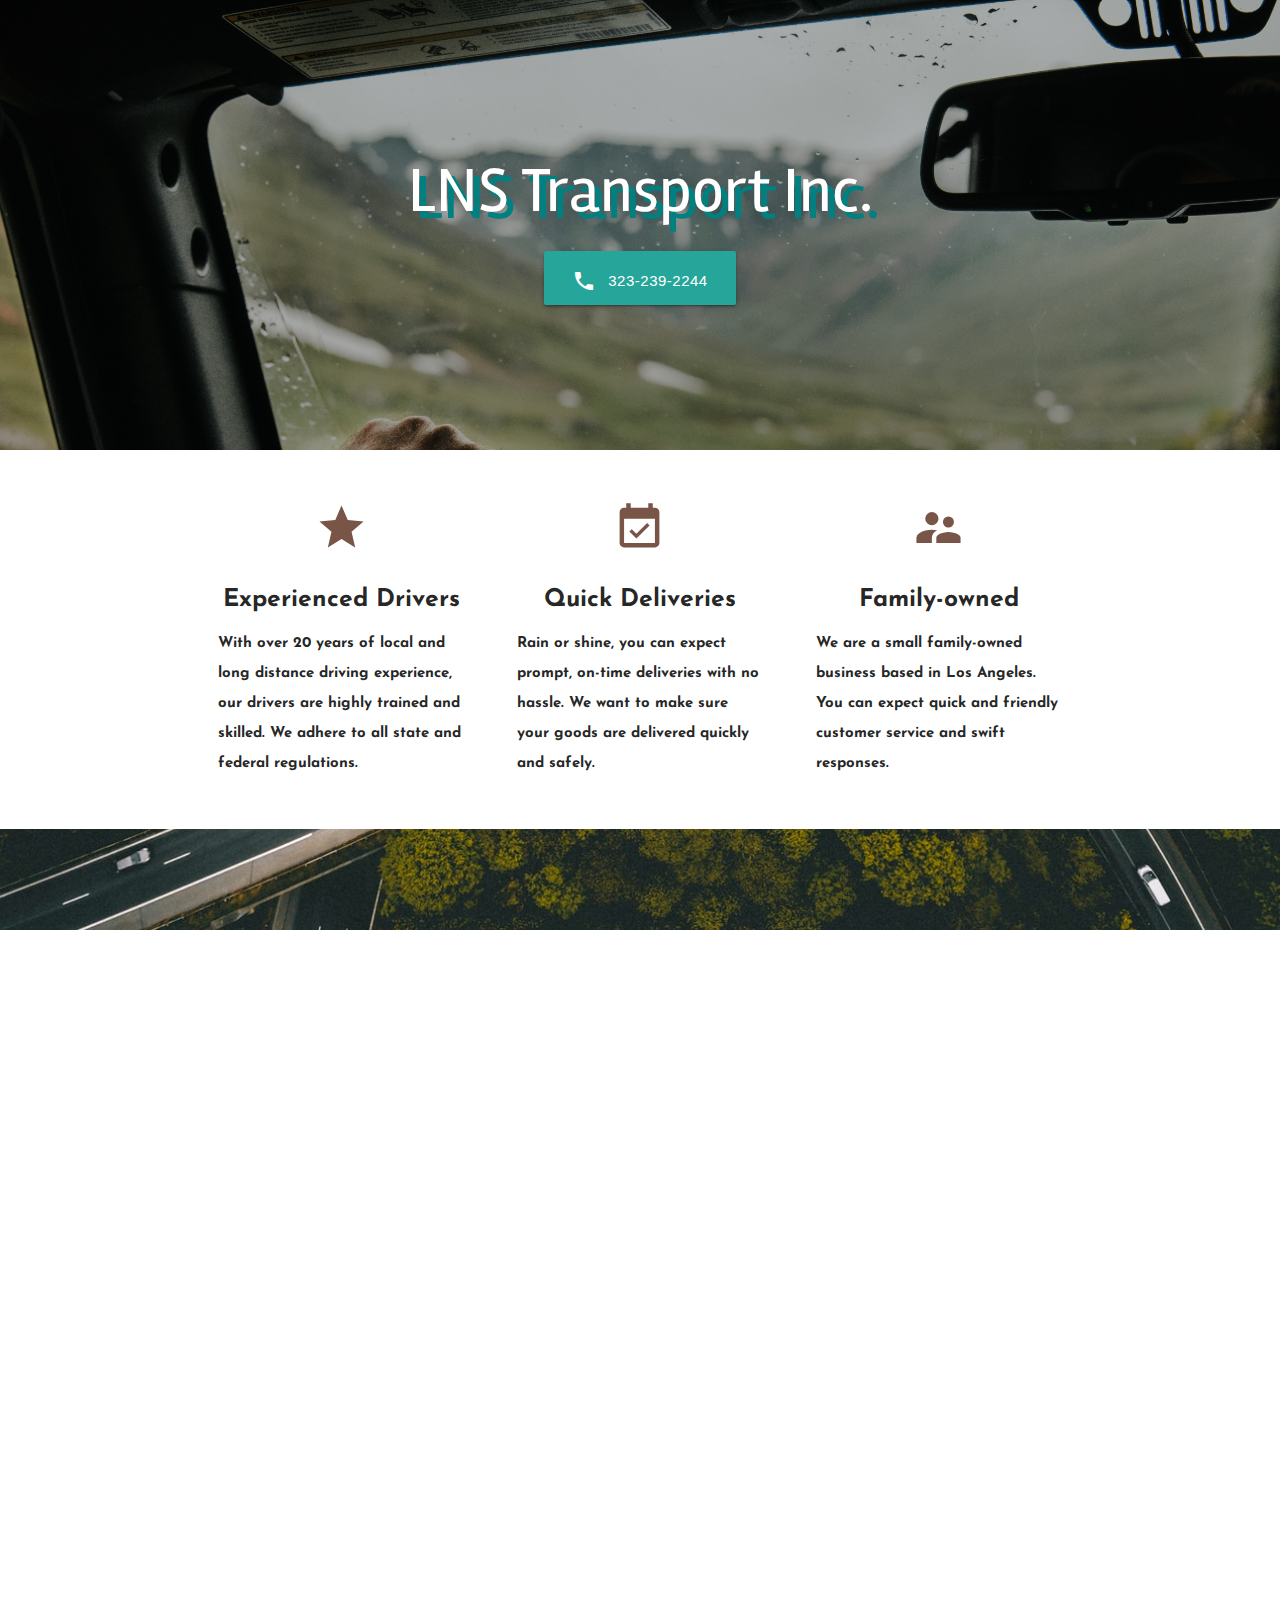
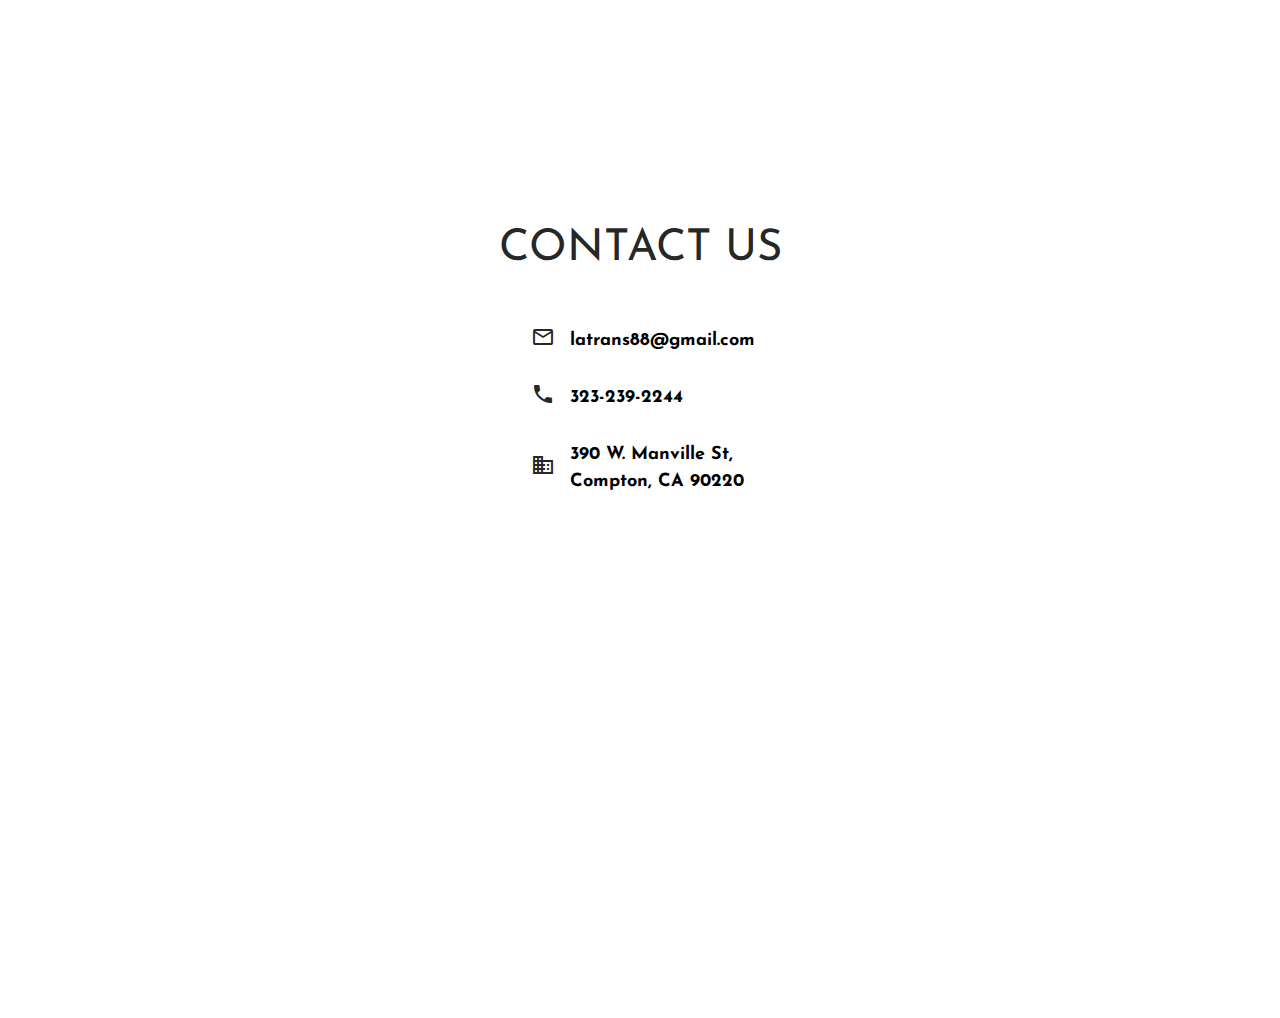
==== docs/index.html @ 2abd7036 "changed src to docs for github pages" ====
<!DOCTYPE html>
<html lang="en">

<head>
  <meta http-equiv="Content-Type" content="text/html; charset=UTF-8" />
  <meta name="viewport" content="width=device-width, initial-scale=1" />
  <title>LNS Transport Inc.</title>
  <link rel="icon" type="image/x-icon" href="./img/favicon.ico" />
  <link href="https://fonts.googleapis.com/icon?family=Material+Icons" rel="stylesheet">
  <link href="https://fonts.googleapis.com/css?family=Josefin+Sans" rel="stylesheet">
  <link href="https://fonts.googleapis.com/css?family=Rambla:700i" rel="stylesheet">
  <link href="css/materialize.css" type="text/css" rel="stylesheet" media="screen,projection" />
  <link href="css/style.css" type="text/css" rel="stylesheet" media="screen,projection" />
</head>

<body>

  <div id="index-banner" class="parallax-container parallax-container1">
    <div class="section no-pad-bot">
      <div class="container">
        <br>
        <br>
        <h1 class="header center white-text text-lighten-1 main-title">LNS Transport Inc.</h1>
        <div class="row center">
          <a href="tel:+13232392244" class="btn-large waves-effect waves-light teal lighten-1">
            <p class="main-button">
              <i class=" material-icons mdc-button__icon" aria-hidden="true">local_phone</i>
              323-239-2244
            </p>
          </a>
        </div>
        <br>
        <br>

      </div>
    </div>
  </div>


  <div class="container">
    <div class="section">

      <div class="row">
        <div class="col s12 m4">
          <div class="icon-block">
            <h2 class="center brown-text">
              <i class="material-icons">star</i>
            </h2>
            <h5 class="center bold-title">Experienced Drivers</h5>

            <p class="bold-title">With over 20 years of local and long distance driving experience, our drivers are highly trained and skilled.
              We adhere to all state and federal regulations.
            </p>
          </div>
        </div>

        <div class="col s12 m4">
          <div class="icon-block">
            <h2 class="center brown-text">
              <i class="material-icons">event_available</i>
            </h2>
            <h5 class="center bold-title">Quick Deliveries</h5>

            <p class="bold-title">Rain or shine, you can expect prompt, on-time deliveries with no hassle. We want to make sure your goods are
              delivered quickly and safely.</p>
          </div>
        </div>

        <div class="col s12 m4">
          <div class="icon-block">
            <h2 class="center brown-text">
              <i class="material-icons">supervisor_account</i>
            </h2>
            <h5 class="center bold-title">Family-owned</h5>

            <p class="bold-title">We are a small family-owned business based in Los Angeles. You can expect quick and friendly customer service
              and swift responses.</p>
          </div>
        </div>
      </div>

    </div>
  </div>


  <div class="parallax-container parallax-container2 valign-wrapper">
  </div>
  <div class="parallax-container parallax-container3 valign-wrapper">
  </div>

  <div class="container">
    <div class="section">

      <div class="row bold-title">
        <div class="col s12 center">
          <h3>
            <i class="mdi-content-send brown-text"></i>
          </h3>
          <br>
          <h3>CONTACT US</h3>
          <br>
          <table>
            <tr>
              <th class="table-icon">
                <i class="material-icons">mail_outline</i>
              </th>
              <th>
                <a href="mailto:latrans88@gmail.com" class="table-info">latrans88@gmail.com</a>
              </th>
            </tr>
            <tr>
              <th class="table-icon">
                <i class="material-icons">local_phone</i>
              </th>
              <th>
                <a href="tel:+13232392244" class="table-info">323-239-2244</a>
              </th>
            </tr>
            <tr>
              <th class="table-icon">
                <i class="material-icons">business</i>
              </th>
              <th>
                <a href="https://goo.gl/maps/oGGikKrJXqH2 " class="table-info">390 W. Manville St,
                  <br>Compton, CA 90220</a>
              </th>
            </tr>
          </table>
          <br>

        </div>
      </div>

    </div>
  </div>


  <div class="parallax-container parallax-container4 valign-wrapper">
    <video autoplay loop muted>
      <source src="./img/city.mp4" type="video/mp4">
    </video>
  </div>

  <script src="https://code.jquery.com/jquery-2.1.1.min.js"></script>
  <script src="js/materialize.js"></script>
  <script src="js/init.js"></script>

</body>

</html>
---- docs/css/style.css ----
p {
  line-height: 2rem;
}

.main-title {
  font-family: 'Rambla', sans-serif;
  text-shadow: 7px 7px teal;
}

.bold-title {
  font-family: 'Josefin Sans', sans-serif;
  font-weight: bold;
}

.main-button {
  display: inline-flex;
  vertical-align: middle;
}

.main-button i {
  padding-right: 12px;
}

.parallax-container1 {
  background-image: url('../img/driving.jpg');
  height: 500px;
  background-attachment: fixed;
  background-position: center;
  background-repeat: no-repeat;
  background-size: cover;
  padding-top: 100px;
}

.parallax-container2 {
  background-image: url('../img/overpass.jpeg');
  height: 500px;
  background-attachment: fixed;
  background-position: center;
  background-repeat: no-repeat;
  background-size: cover;
}

.parallax-container3 {
  background-image: url('../img/aerial.jpg');
  height: 500px;
  background-attachment: fixed;
  background-position: center;
  background-repeat: no-repeat;
  background-size: cover;
}

.parallax-container4 {
  max-height: 50px;
}

.parallax-container {
  min-height: 450px;
  line-height: 0;
  height: auto;
  color: rgba(255, 255, 255, 0.9);
}

.parallax-container .section {
  width: 100%;
}

video {
  max-width: 100%;
  min-height: 100%;
  width: auto;
  height: auto;
}

table {
  width: auto;
  margin: 0px auto;
}

tr {
  border: 0;
}

.table-icon {
  padding: 10px;
}

.table-info {
  color: black;
  font-size: 18px;
}

@media only screen and (max-width: 992px) {
  .parallax-container .section {
    position: absolute;
    top: 40%;
  }
  #index-banner .section {
    top: 18%;
  }
}

@media only screen and (max-width: 790px) {
  video {
    object-fit: fill;
  }
  .parallax-container4 {
    height: 10px;
  }
}

.icon-block {
  padding: 0 15px;
}

.icon-block .material-icons {
  font-size: inherit;
}
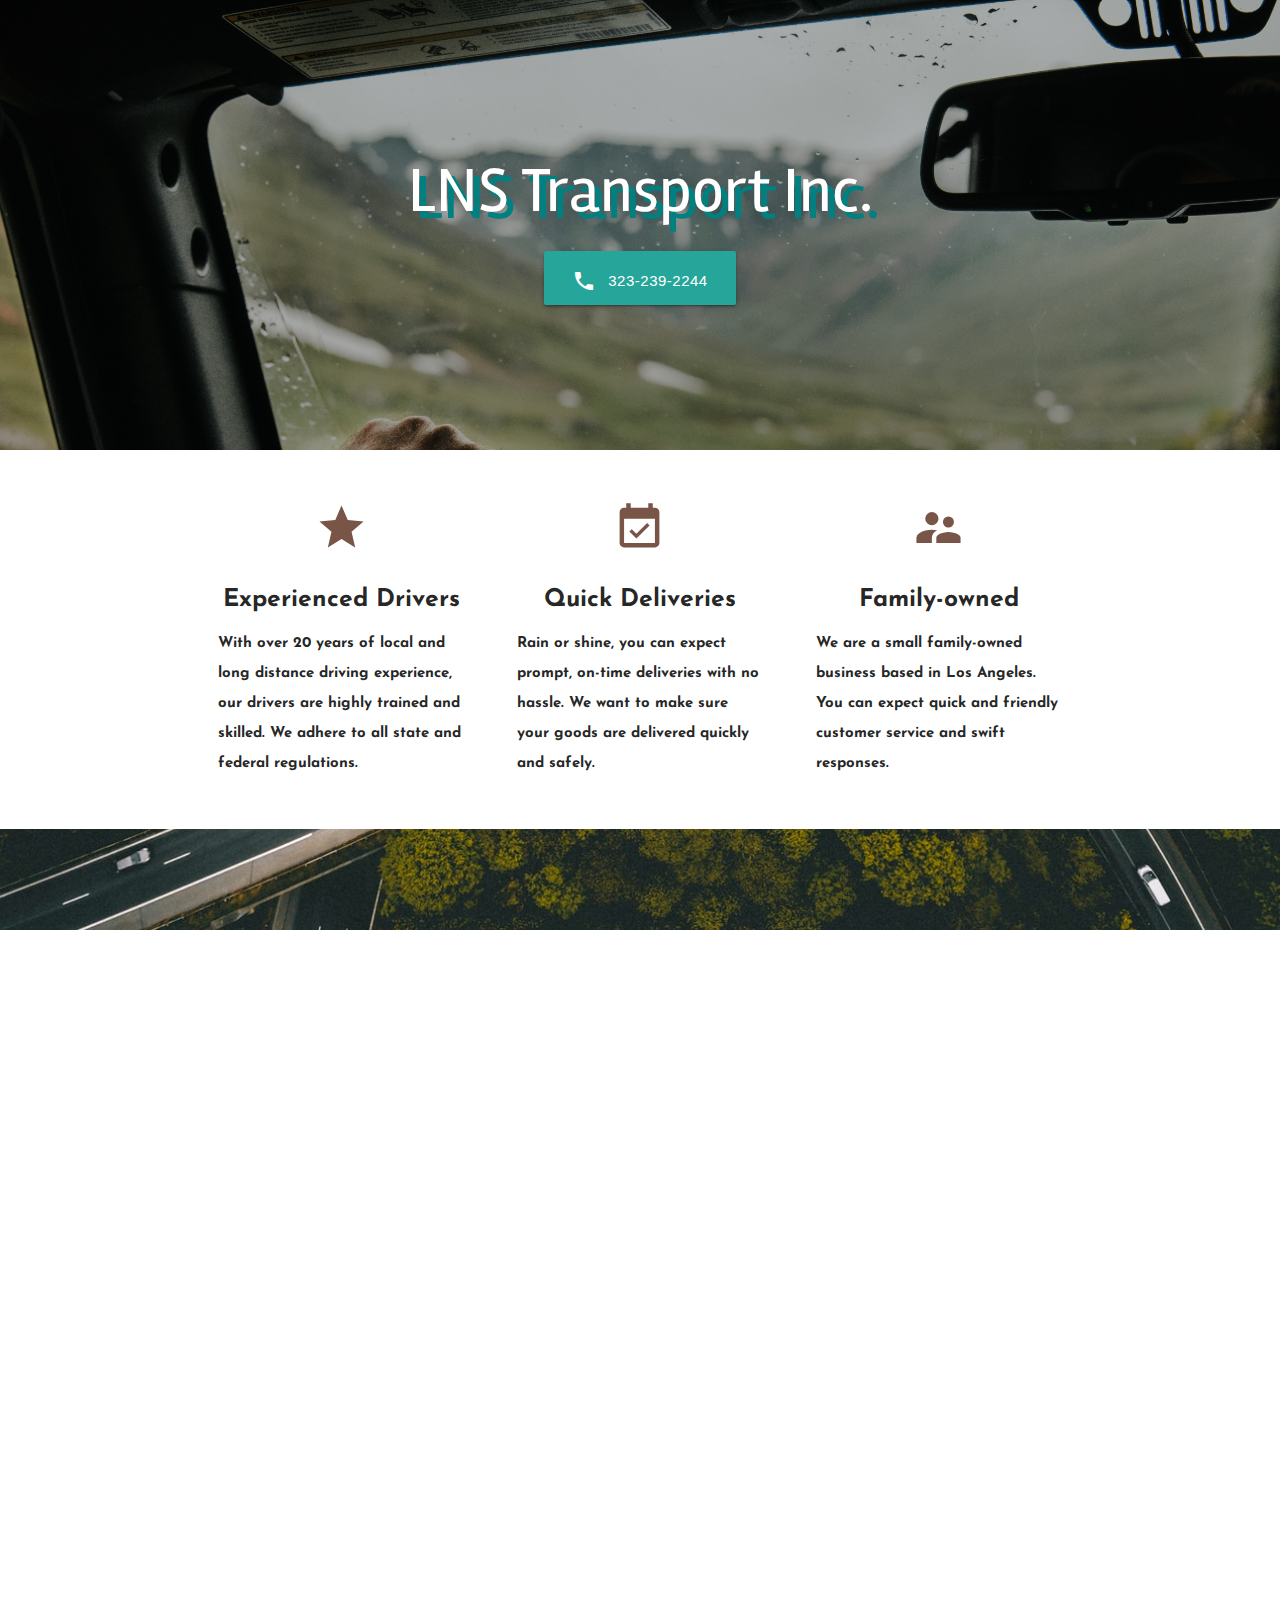
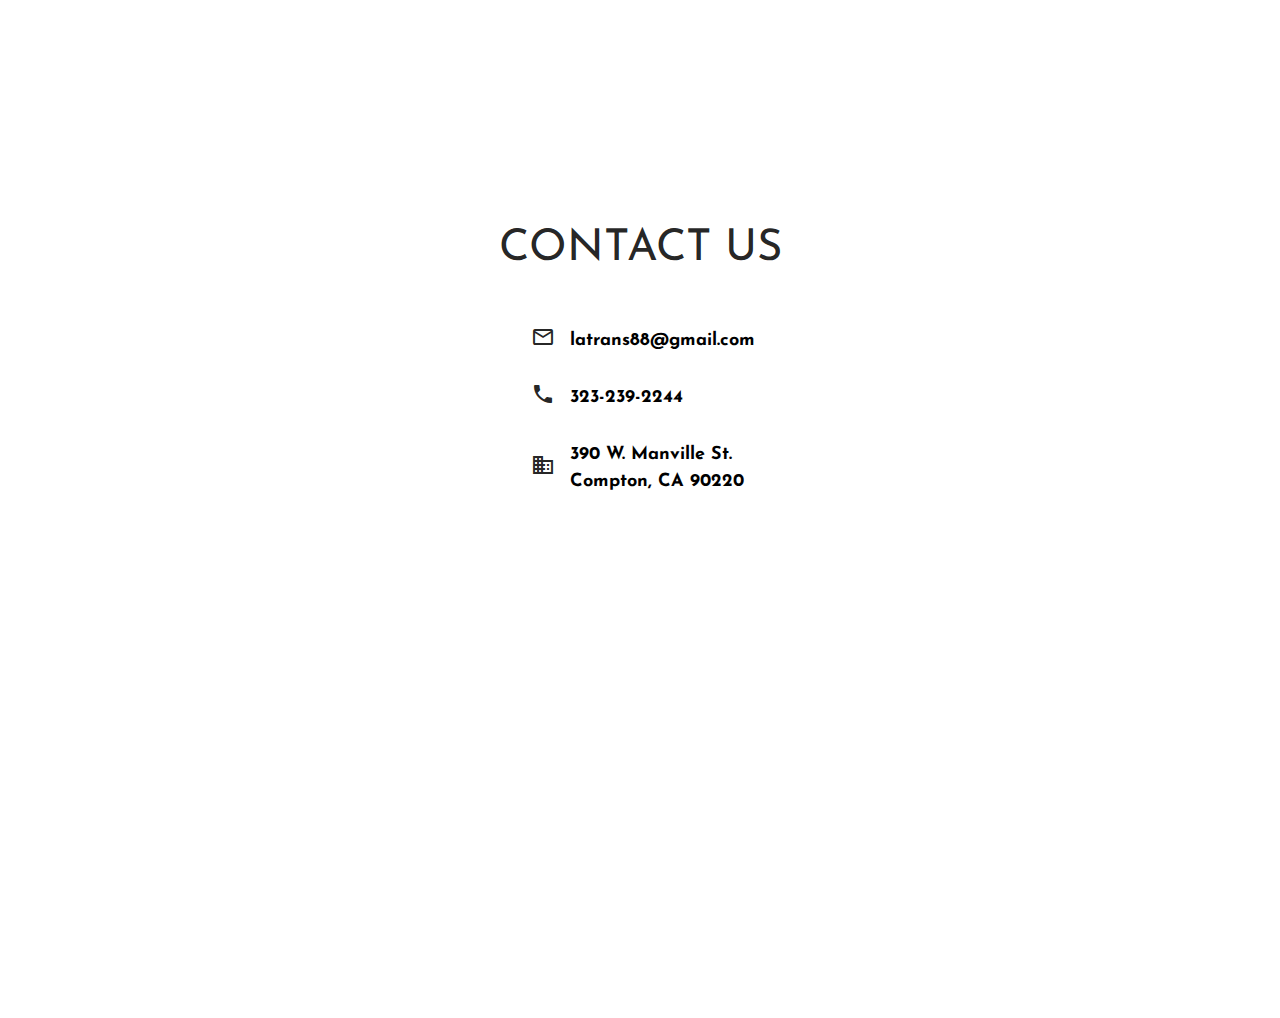
==== commit 4a936bcf: "fix media queries, address, responsive width on video" ====
--- a/docs/index.html
+++ b/docs/index.html
@@ -121,7 +121,7 @@
                 <i class="material-icons">business</i>
               </th>
               <th>
-                <a href="https://goo.gl/maps/oGGikKrJXqH2 " class="table-info">390 W. Manville St,
+                <a href="https://goo.gl/maps/oGGikKrJXqH2 " class="table-info">390 W. Manville St.
                   <br>Compton, CA 90220</a>
               </th>
             </tr>
--- a/docs/css/style.css
+++ b/docs/css/style.css
@@ -65,7 +65,7 @@
 }
 
 video {
-  max-width: 100%;
+  min-width: 100%;
   min-height: 100%;
   width: auto;
   height: auto;
@@ -100,11 +100,11 @@
 }
 
 @media only screen and (max-width: 790px) {
-  video {
-    object-fit: fill;
-  }
-  .parallax-container4 {
-    height: 10px;
+  .parallax-container4 video {
+    position: absolute;
+    width: 230px;
+    height: 300px;
+    object-fit: cover;
   }
 }
 
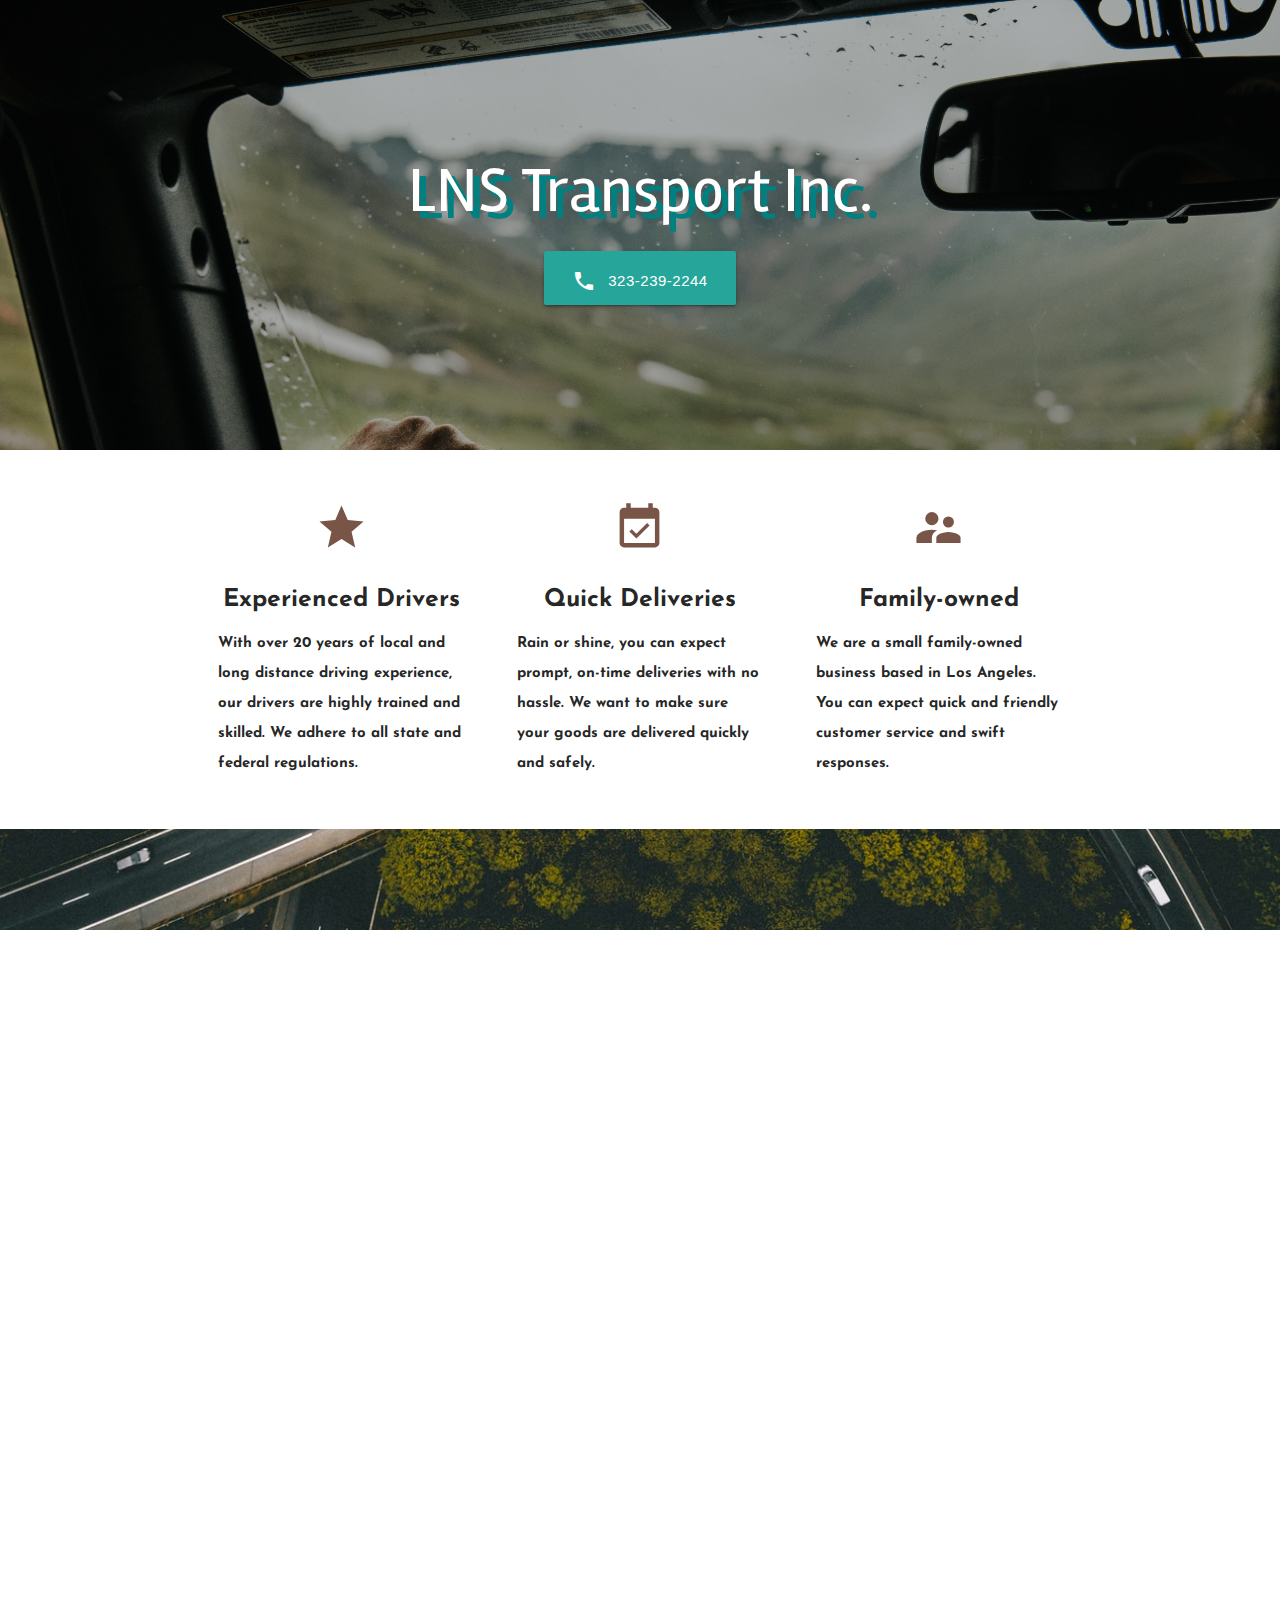
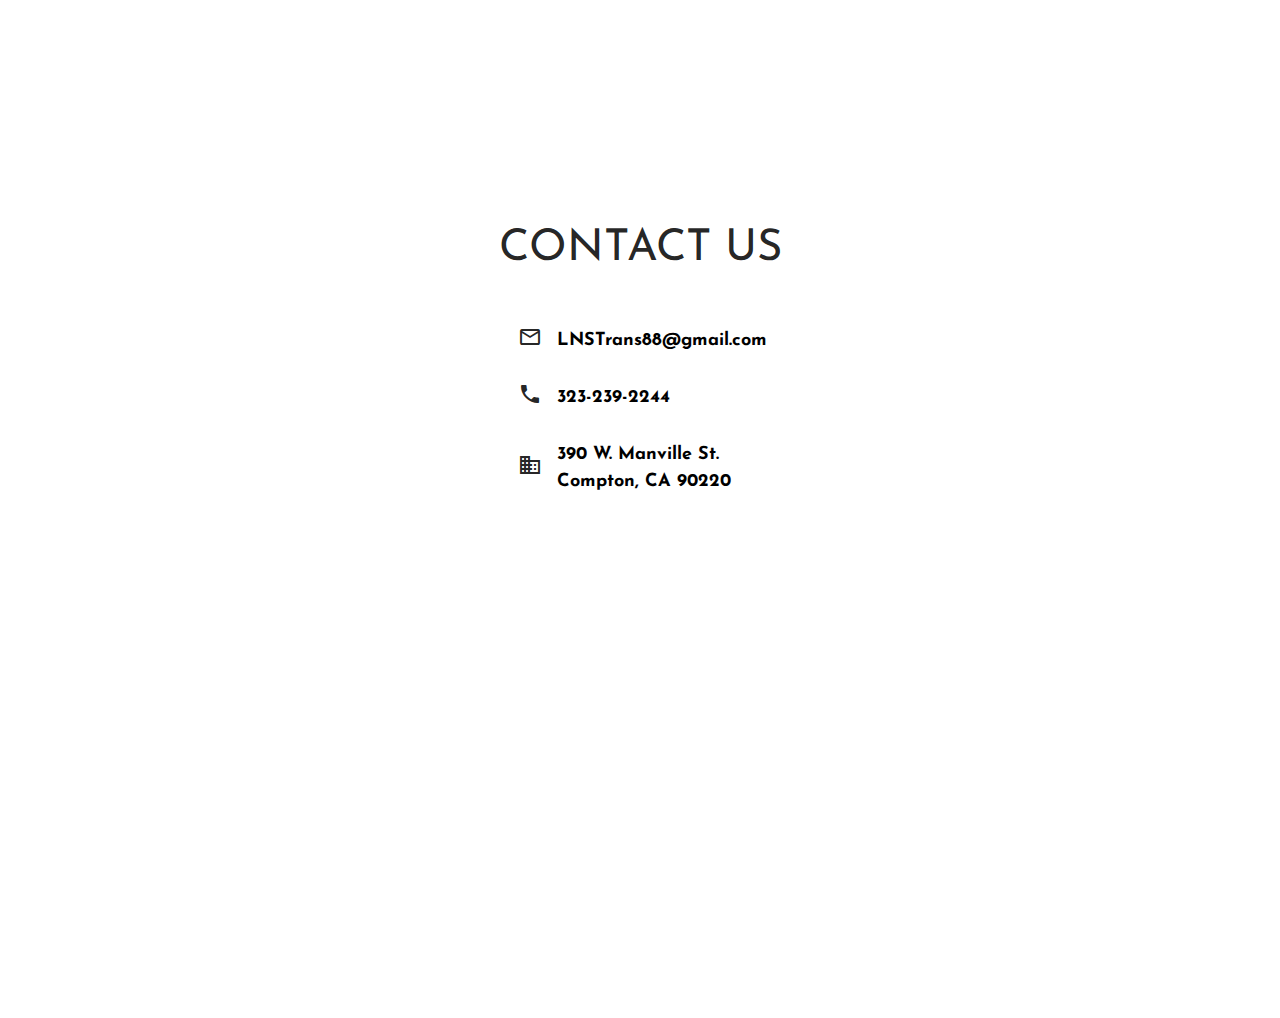
==== commit b278c35b: "email update" ====
--- a/docs/index.html
+++ b/docs/index.html
@@ -105,7 +105,7 @@
                 <i class="material-icons">mail_outline</i>
               </th>
               <th>
-                <a href="mailto:latrans88@gmail.com" class="table-info">latrans88@gmail.com</a>
+                <a href="mailto:latrans88@gmail.com" class="table-info">LNSTrans88@gmail.com</a>
               </th>
             </tr>
             <tr>
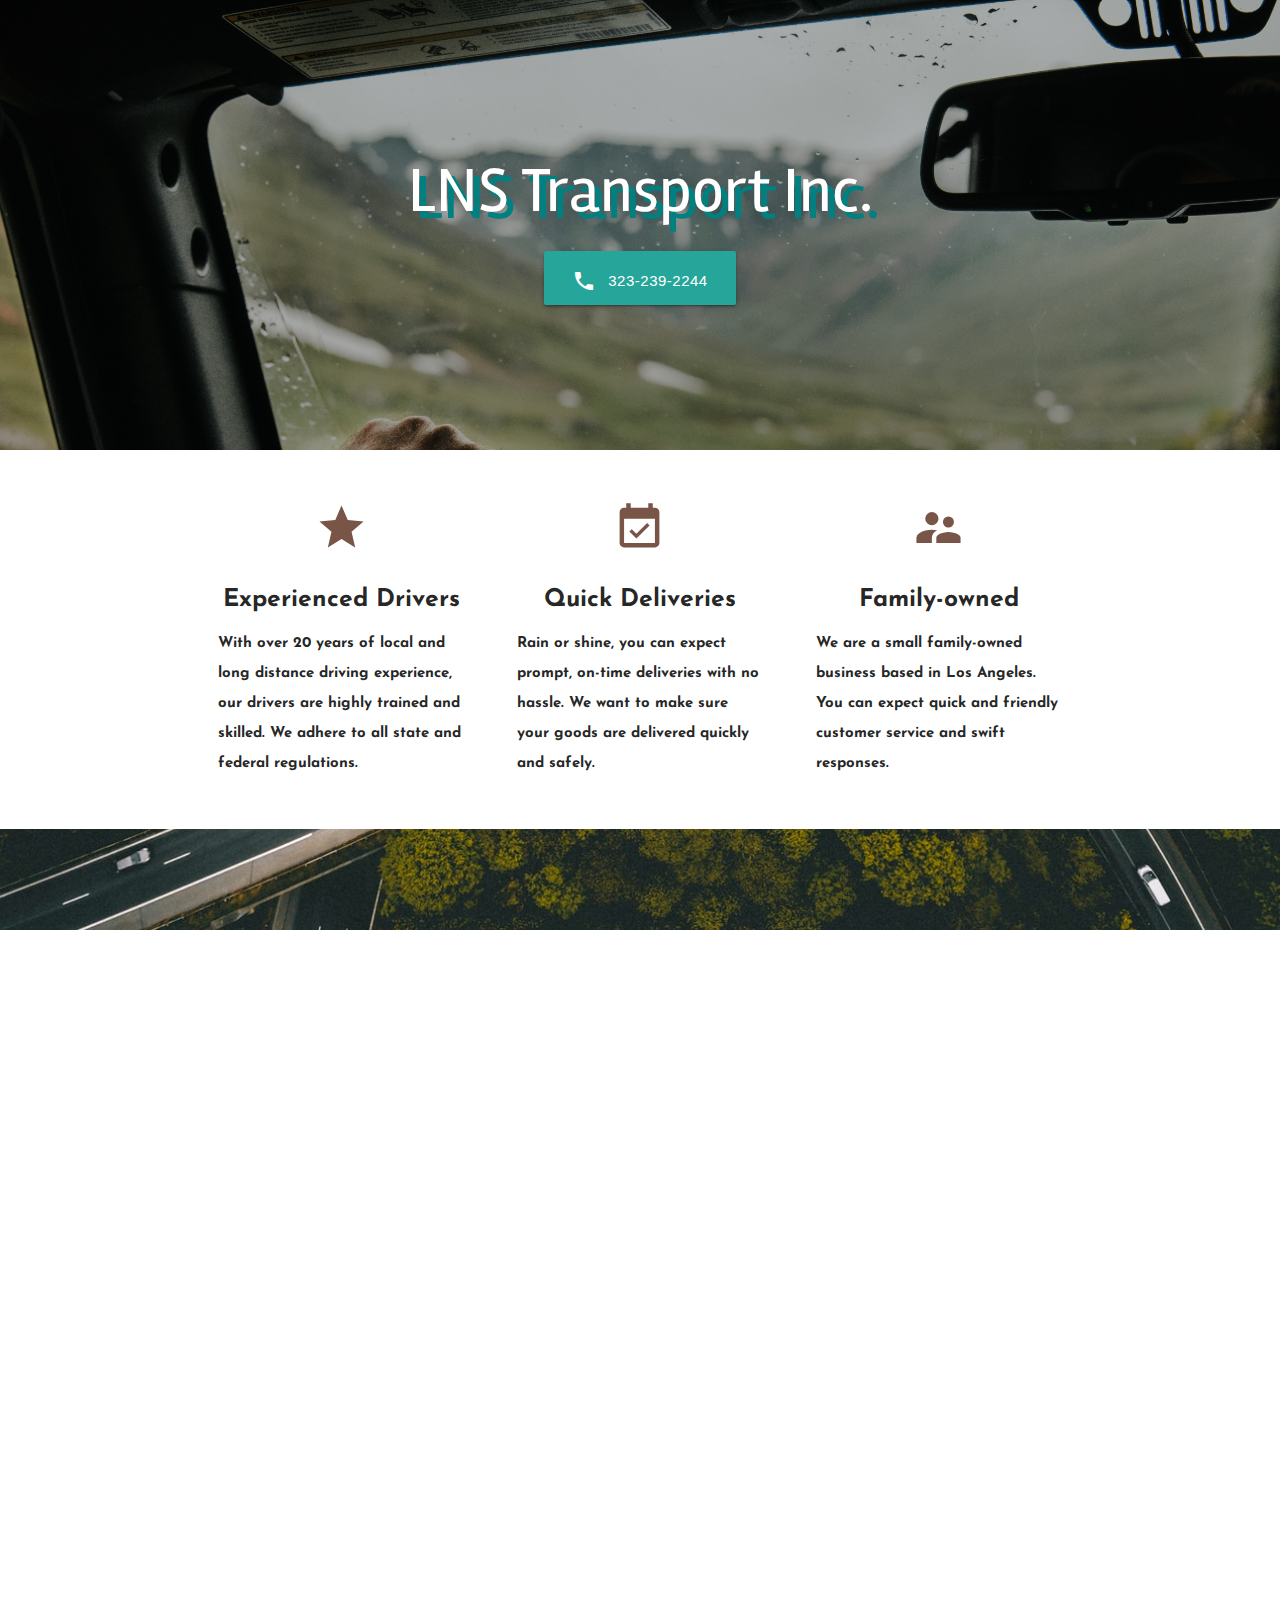
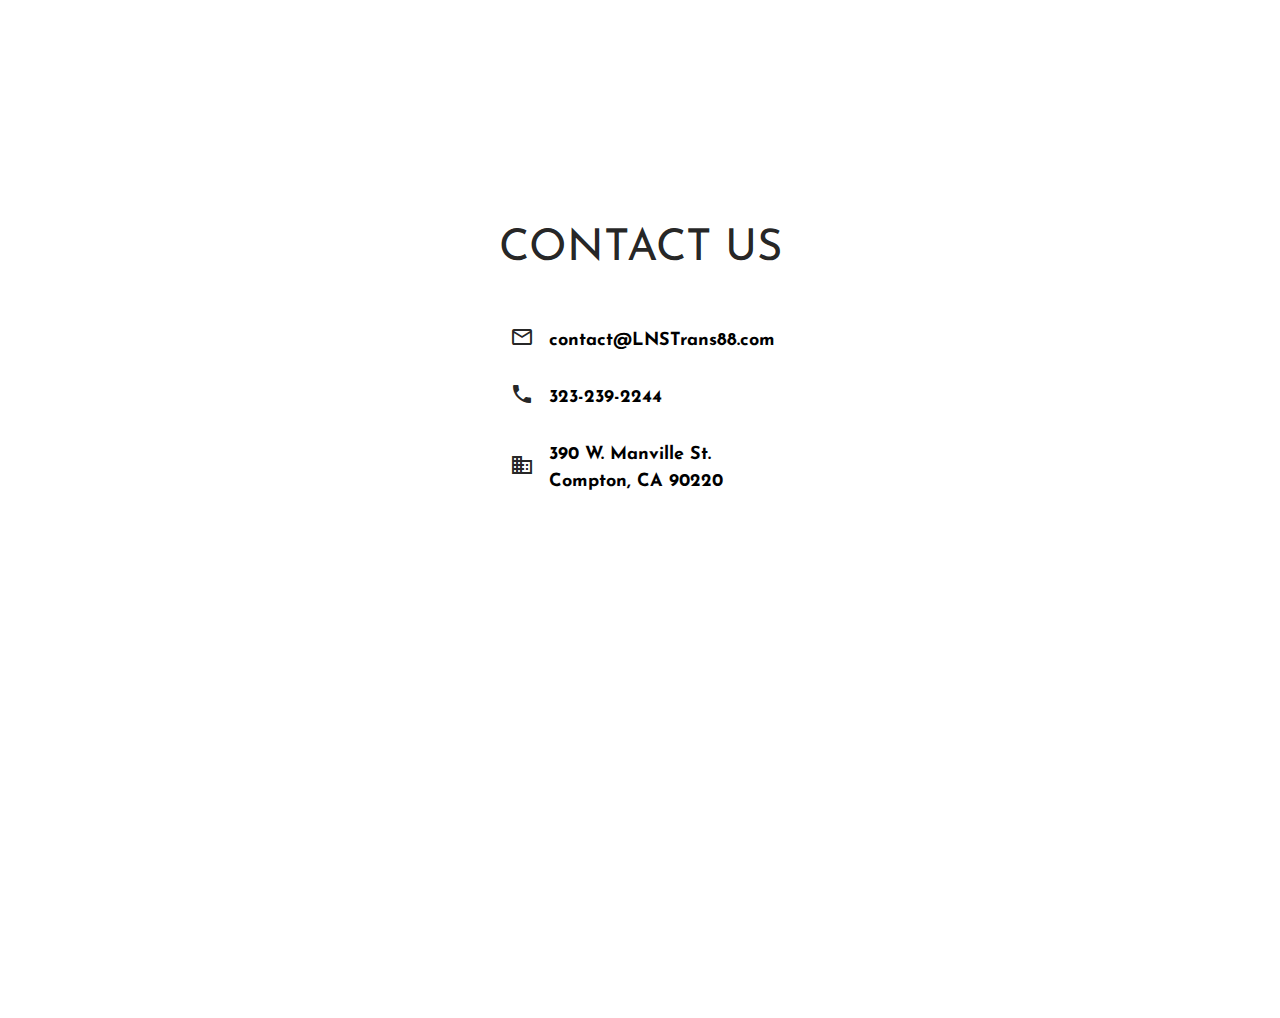
==== commit 8ac7ef5e: "update email address" ====
--- a/docs/index.html
+++ b/docs/index.html
@@ -31,7 +31,6 @@
         </div>
         <br>
         <br>
-
       </div>
     </div>
   </div>
@@ -105,7 +104,7 @@
                 <i class="material-icons">mail_outline</i>
               </th>
               <th>
-                <a href="mailto:latrans88@gmail.com" class="table-info">LNSTrans88@gmail.com</a>
+                <a href="mailto:contact@LNSTrans88.com" class="table-info">contact@LNSTrans88.com</a>
               </th>
             </tr>
             <tr>
